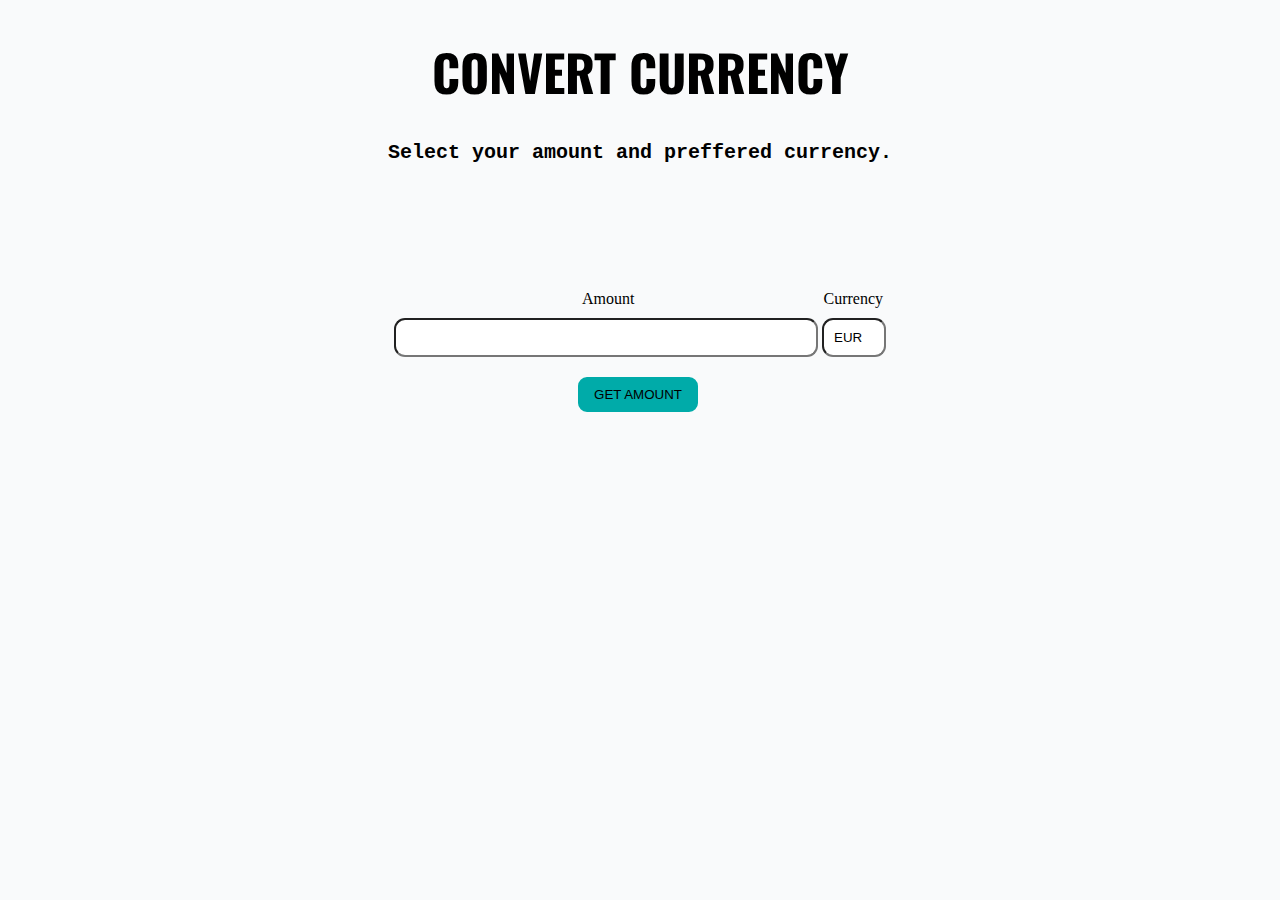
==== Webbgränssnitt/index.html @ ba68a778 "added labels for amount and currency, also made currency an input instead of select" ====
<!DOCTYPE html>
<html lang="zxx">
    <head>
        <meta charset="utf-8" />
        <meta name="viewport" content="width=device-width, initial-scale=1.0" />
        <title>Convert Currency</title>
        <link rel="stylesheet" href="style.css" type="text/css" />
        <!--ör att använda ett sådant typsnitt måste det först importeras. Vi gör det genom att använda ett speciellt CSS-direktiv, @import.-->
        <style>
            @import url("https://fonts.googleapis.com/css2?family=Oswald:wght@700&display=swap");
        </style>
        <script src="https://ajax.googleapis.com/ajax/libs/jquery/3.5.1/jquery.min.js"></script>
        <script type ="text/javascript" src = "script.js"></script>
        <script src="style.js" defer></script>
    </head>
    <body>
        <section id="container">
            <header>
                <h1>CONVERT CURRENCY</h1>
                <h4 id = "titletext">Select your amount and preffered currency.</h4>
            </header>

            <!--<button id="getCountry" type="btn" onclick="getLocation()">Get location</button>-->
            <section id="boxes">

            <section id="box">
                <input id="location" type="text" />
                <select id="type">
                    <option value="Country" selected>Country</option>
                    <option value="City">City</option>
                </select>
            </section>

            
            <label id ="labelAmount">Amount</label>
            <label id ="labelCurrency">Currency</label>
            <section id="box2">
                <input id="toAmount" type="text" />
                <!-- 
                <select id="toSelect">
                    <option value="AUD">(AFN)</option>
                    <option value="ALL">(ALL)</option>
                    <option value="USD">(USD)</option>
                    <option value="EUR" selected>(EUR)</option>
                    <option value="AUD">(AUD)</option>
                    <option value="SEK">(SEK)</option>
                    <option value="GBP">(GBP)</option>
                    <option value="PLN">(PLN)</option>
                </select>
                -->
                <input id="currency" type="text" value="EUR"/>
            </section>
            <button id="changeColor" type="btn" onclick="getLocation()">Get amount</button>
            <p id="outcome"></p>
        </section>

           
        </section>
    </body>
</html>
---- Webbgränssnitt/style.css ----
body{
    background-color: rgb(249, 250, 251);
}
h1{
   font-family: 'Oswald', sans-serif; /*Efter vi har gjort import i html koden nämner vi namnet här, vilket kommer gra att alla h1- elementen kommer ha en skrivstil font*/
    font-size: 50px;
    text-align: cente;
    color: black;
}
h4{
    font-family: 'Courier New', Courier, monospace;
    font-size: 20px;
    text-align: center;
    color: black ;
}

#location{
    padding: 10px;
    width: 30em;
    margin-bottom: 10px;
    border-radius: 11px;
}
select{
    padding: 10px;
    width: 15em;
    margin-bottom: 10px;
    border-radius: 11px;

}
#toAmount{
    padding: 10px;
    width: 30em;
    margin-bottom: 10px;
    border-radius: 11px;
}
#currency{
    padding: 10px;
    width: 3em;
    margin-bottom: 10px;
    border-radius: 11px;
}
#container{
    text-align: center;
}
#labelCurrency{
    position: relative;
    left: 185px;
}
#changeColor {
    padding: 0.5em 1em;
    background-color: rgb(0, 171, 169);;
    border: solid rgb(0, 171, 169);;
    border-radius: 9px;
   
    margin: 0 0.3em 0.3em 0;
    box-sizing: border-box;
    text-decoration: none;
    text-transform: uppercase;
    font-family: "Lucida Sans", "Lucida Sans Regular", "Lucida Grande", "Lucida Sans Unicode", Geneva, Verdana, sans-serif;
    font-weight: 300;
    color: #000000;
    position: relative;
}

#changeColor:hover {
    background-color: rgb(0, 171, 169);;
    border: 0.16em solid rgb(134, 214, 213);;
    color: white;
}

#boxes{
    margin-top:10%;
    text-align: center;
}
#box{
    margin-bottom: 10px;
}
#box2{
    margin: 10px;
}
/* Media Queries */
@media only screen and (max-width: 600px) {
    h1 {
        font-size: 2rem;
    }
    .top-container {
        grid-template-columns: 1fr;
        grid-template-areas: "kolla" "top-box";
    }
    .main-nav ul {
        grid-template-columns: 1fr;
    }
    input[type="text"] {
        padding: 0.5em 8em;
        border: 0.16em solid  rgb(134, 214, 213);;
        margin: 0 0.2em 0.3em 0;
        box-sizing: border-box;
        text-decoration: none;
        text-transform: uppercase;
        font-family: "Lucida Sans", "Lucida Sans Regular", "Lucida Grande", "Lucida Sans Unicode", Geneva, Verdana, sans-serif;
        font-weight: 300;
        color: #000000;
        position: relative;
        
    }
}
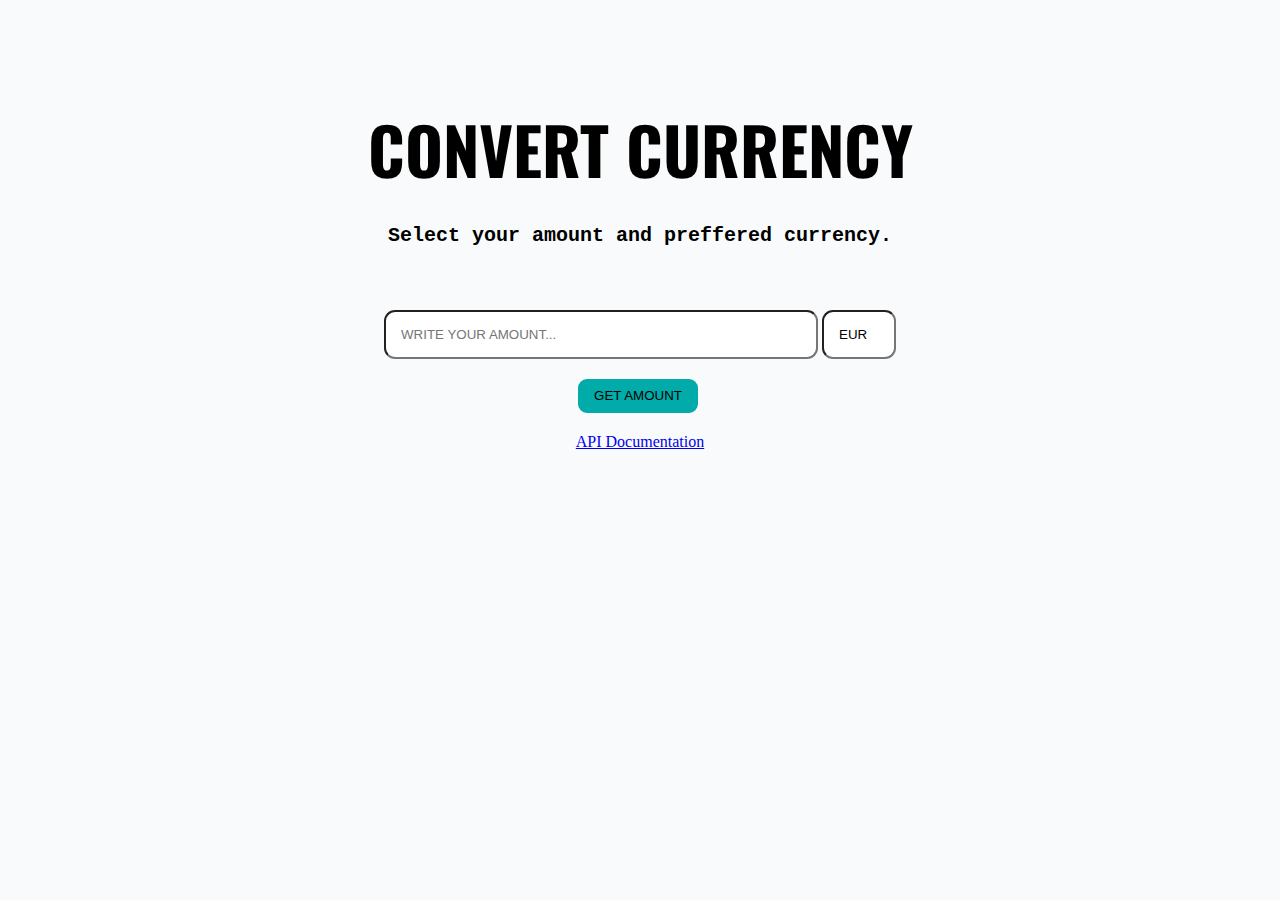
==== commit db42ef8f: "Ändrat lite i html, css" ====
--- a/Webbgränssnitt/index.html
+++ b/Webbgränssnitt/index.html
@@ -10,51 +10,36 @@
             @import url("https://fonts.googleapis.com/css2?family=Oswald:wght@700&display=swap");
         </style>
         <script src="https://ajax.googleapis.com/ajax/libs/jquery/3.5.1/jquery.min.js"></script>
-        <script type ="text/javascript" src = "script.js"></script>
+        <script type="text/javascript" src="script.js"></script>
         <script src="style.js" defer></script>
     </head>
     <body>
         <section id="container">
             <header>
                 <h1>CONVERT CURRENCY</h1>
-                <h4 id = "titletext">Select your amount and preffered currency.</h4>
+                <h4 id="titletext">Select your amount and preffered currency.</h4>
             </header>
 
             <!--<button id="getCountry" type="btn" onclick="getLocation()">Get location</button>-->
             <section id="boxes">
+                <section id="box">
+                    <input id="location" type="text" placeholder="Enter your Country/City..." />
+                    <select id="type">
+                        <option value="Country" selected>Country</option>
+                        <option value="City">City</option>
+                    </select>
+                </section>
 
-            <section id="box">
-                <input id="location" type="text" />
-                <select id="type">
-                    <option value="Country" selected>Country</option>
-                    <option value="City">City</option>
-                </select>
+                <section id="box2">
+                    <input id="toAmount" type="text" placeholder="Write your amount... " />
+
+                    <input id="currency" type="text" value="EUR" />
+                </section>
+                <button id="changeColor" type="btn" onclick="getLocation()">Get amount</button>
+                <p id="outcome"></p>
             </section>
 
-            
-            <label id ="labelAmount">Amount</label>
-            <label id ="labelCurrency">Currency</label>
-            <section id="box2">
-                <input id="toAmount" type="text" />
-                <!-- 
-                <select id="toSelect">
-                    <option value="AUD">(AFN)</option>
-                    <option value="ALL">(ALL)</option>
-                    <option value="USD">(USD)</option>
-                    <option value="EUR" selected>(EUR)</option>
-                    <option value="AUD">(AUD)</option>
-                    <option value="SEK">(SEK)</option>
-                    <option value="GBP">(GBP)</option>
-                    <option value="PLN">(PLN)</option>
-                </select>
-                -->
-                <input id="currency" type="text" value="EUR"/>
-            </section>
-            <button id="changeColor" type="btn" onclick="getLocation()">Get amount</button>
-            <p id="outcome"></p>
-        </section>
-
-           
+            <a href="api_doc.html" target="_blank">API Documentation</a>
         </section>
     </body>
 </html>
--- a/Webbgränssnitt/style.css
+++ b/Webbgränssnitt/style.css
@@ -1,57 +1,61 @@
-body{
+body {
     background-color: rgb(249, 250, 251);
 }
-h1{
-   font-family: 'Oswald', sans-serif; /*Efter vi har gjort import i html koden nämner vi namnet här, vilket kommer gra att alla h1- elementen kommer ha en skrivstil font*/
-    font-size: 50px;
-    text-align: cente;
+h1 {
+    font-family: "Oswald", sans-serif;
+    font-size: 65px;
     color: black;
 }
-h4{
-    font-family: 'Courier New', Courier, monospace;
+h4 {
+    font-family: "Courier New", Courier, monospace;
     font-size: 20px;
+    color: black;
+}
+#container {
     text-align: center;
-    color: black ;
+    margin-top: 100px;
+}
+header {
+    margin-bottom: 50px;
 }
 
-#location{
-    padding: 10px;
+#location {
+    padding: 15px;
     width: 30em;
     margin-bottom: 10px;
     border-radius: 11px;
+    text-transform: uppercase;
 }
-select{
-    padding: 10px;
-    width: 15em;
-    margin-bottom: 10px;
-    border-radius: 11px;
-
-}
-#toAmount{
-    padding: 10px;
+#toAmount {
+    padding: 15px;
     width: 30em;
     margin-bottom: 10px;
     border-radius: 11px;
+    text-transform: uppercase;
 }
-#currency{
-    padding: 10px;
+select {
+    padding: 15px;
+    width: 7.5em;
+    margin-bottom: 10px;
+    border-radius: 11px;
+}
+#currency {
+    padding: 15px;
     width: 3em;
     margin-bottom: 10px;
     border-radius: 11px;
 }
-#container{
-    text-align: center;
-}
-#labelCurrency{
+
+#labelCurrency {
     position: relative;
     left: 185px;
 }
 #changeColor {
     padding: 0.5em 1em;
-    background-color: rgb(0, 171, 169);;
-    border: solid rgb(0, 171, 169);;
+    background-color: rgb(0, 171, 169);
+    border: solid rgb(0, 171, 169);
     border-radius: 9px;
-   
+
     margin: 0 0.3em 0.3em 0;
     box-sizing: border-box;
     text-decoration: none;
@@ -63,44 +67,69 @@
 }
 
 #changeColor:hover {
-    background-color: rgb(0, 171, 169);;
-    border: 0.16em solid rgb(134, 214, 213);;
+    background-color: rgb(0, 171, 169);
+    border: 0.16em solid rgb(134, 214, 213);
     color: white;
 }
 
-#boxes{
-    margin-top:10%;
-    text-align: center;
+#boxes {
+    margin-top: 5%;
 }
-#box{
+#box {
     margin-bottom: 10px;
 }
-#box2{
+#box2 {
     margin: 10px;
 }
+
+:-webkit-any(article, aside, nav, section) h1 {
+    margin-block-start: 0px;
+    margin-block-end: 0px;
+}
+
 /* Media Queries */
 @media only screen and (max-width: 600px) {
     h1 {
-        font-size: 2rem;
+        font-size: 50px;
     }
-    .top-container {
-        grid-template-columns: 1fr;
-        grid-template-areas: "kolla" "top-box";
+    h4 {
+        font-size: 17px;
     }
-    .main-nav ul {
-        grid-template-columns: 1fr;
-    }
-    input[type="text"] {
-        padding: 0.5em 8em;
-        border: 0.16em solid  rgb(134, 214, 213);;
+    #toAmount,
+    #location {
+        border: 0.16em solid rgb(134, 214, 213);
         margin: 0 0.2em 0.3em 0;
         box-sizing: border-box;
         text-decoration: none;
-        text-transform: uppercase;
         font-family: "Lucida Sans", "Lucida Sans Regular", "Lucida Grande", "Lucida Sans Unicode", Geneva, Verdana, sans-serif;
         font-weight: 300;
         color: #000000;
         position: relative;
-        
     }
-}+    #location {
+        padding: 10px;
+        width: 30em;
+        margin-bottom: 10px;
+        border-radius: 11px;
+        text-transform: lowercase;
+    }
+    #toAmount {
+        padding: 10px;
+        width: 30em;
+        margin-bottom: 10px;
+        border-radius: 11px;
+        text-transform: lowercase;
+    }
+    select {
+        padding: 9px;
+        width: 6em;
+        margin-bottom: 10px;
+        border-radius: 11px;
+    }
+    #currency {
+        padding: 9px;
+        width: 3em;
+        margin-bottom: 10px;
+        border-radius: 11px;
+    }
+}
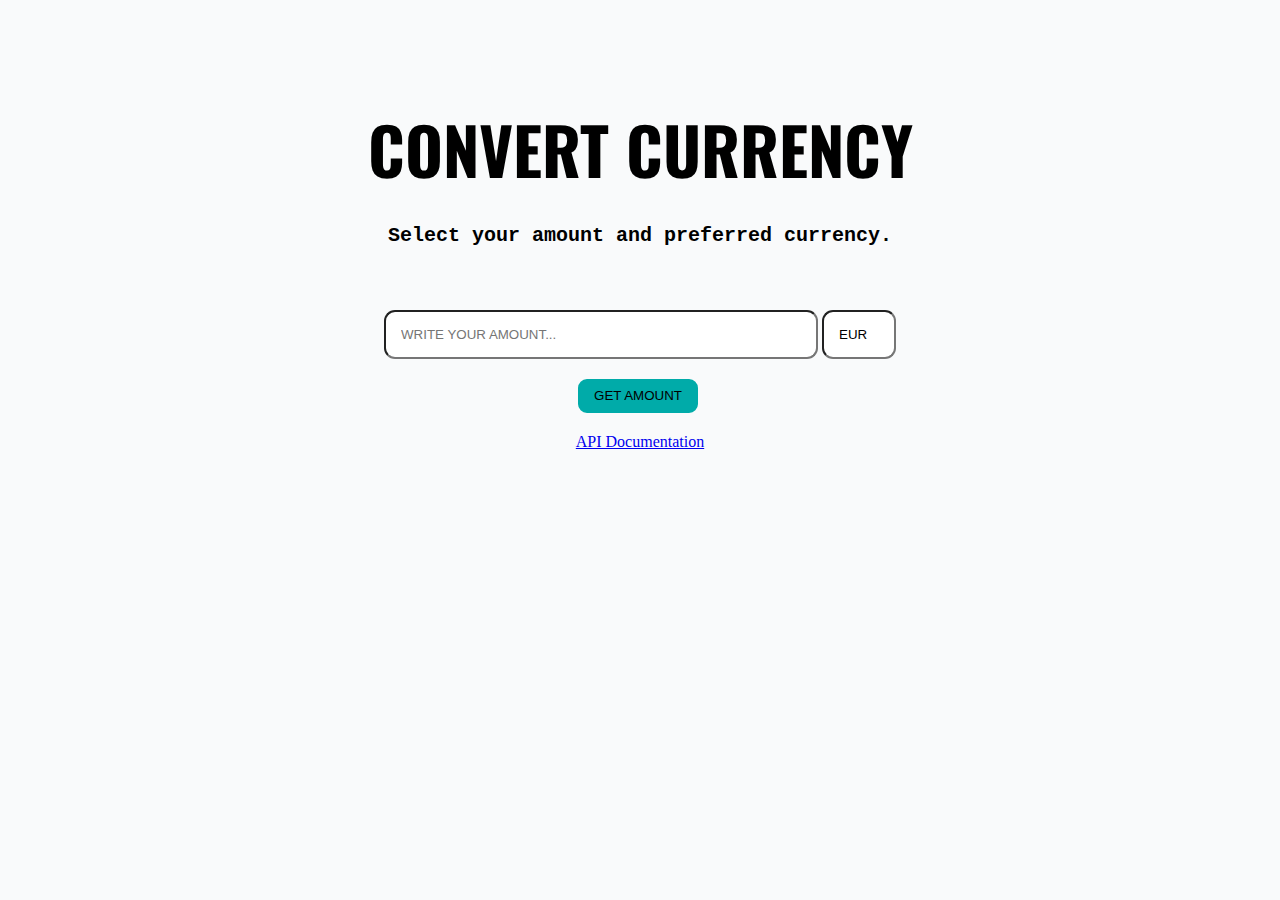
==== commit 97330843: "changed spelling error" ====
--- a/Webbgränssnitt/index.html
+++ b/Webbgränssnitt/index.html
@@ -17,7 +17,7 @@
         <section id="container">
             <header>
                 <h1>CONVERT CURRENCY</h1>
-                <h4 id="titletext">Select your amount and preffered currency.</h4>
+                <h4 id="titletext">Select your amount and preferred currency.</h4>
             </header>
 
             <!--<button id="getCountry" type="btn" onclick="getLocation()">Get location</button>-->
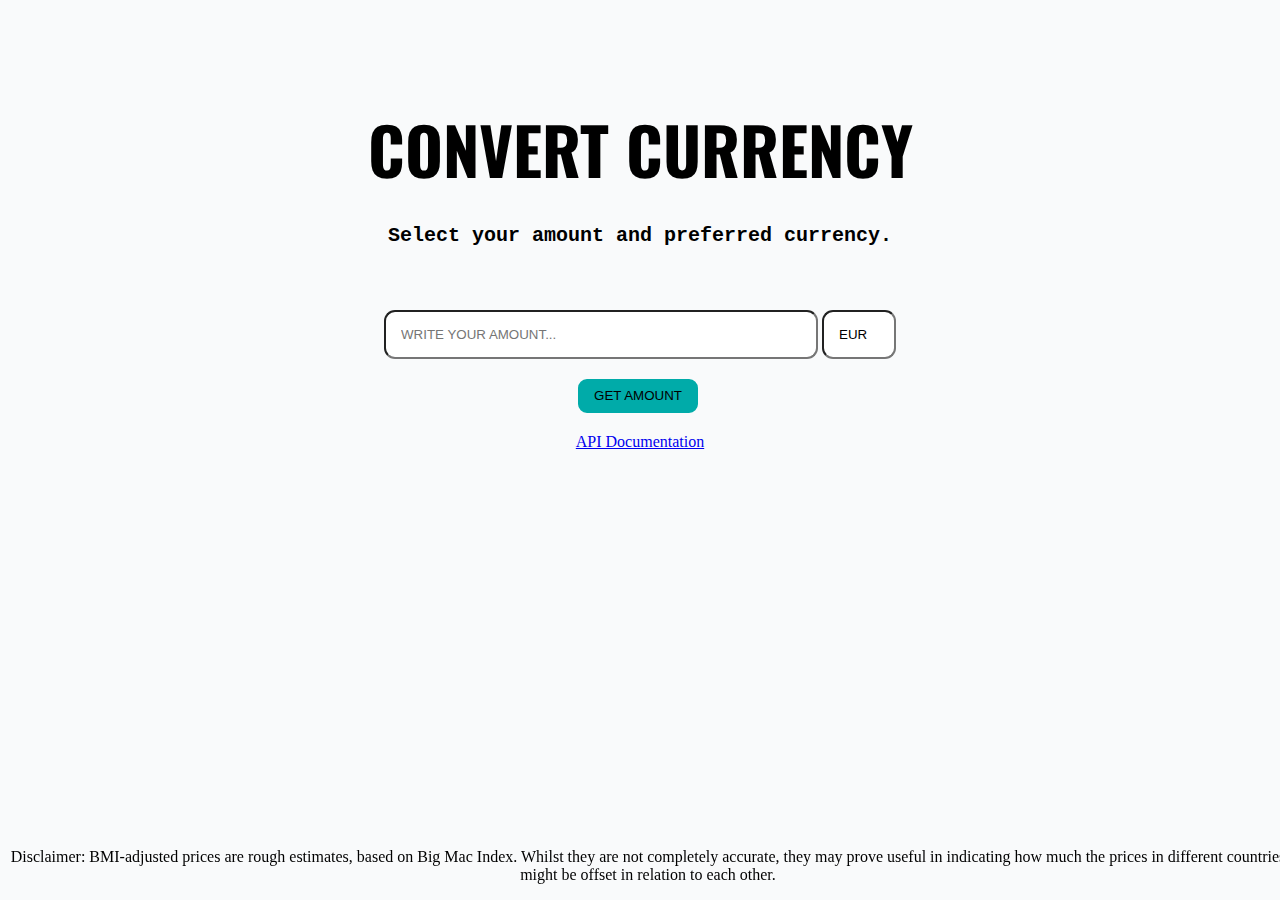
==== commit ea827fe4: "test" ====
--- a/Webbgränssnitt/index.html
+++ b/Webbgränssnitt/index.html
@@ -9,6 +9,7 @@
         <style>
             @import url("https://fonts.googleapis.com/css2?family=Oswald:wght@700&display=swap");
         </style>
+
         <script src="https://ajax.googleapis.com/ajax/libs/jquery/3.5.1/jquery.min.js"></script>
         <script type="text/javascript" src="script.js"></script>
         <script src="style.js" defer></script>
@@ -17,6 +18,7 @@
         <section id="container">
             <header>
                 <h1>CONVERT CURRENCY</h1>
+
                 <h4 id="titletext">Select your amount and preferred currency.</h4>
             </header>
 
@@ -37,9 +39,32 @@
                 </section>
                 <button id="changeColor" type="btn" onclick="getLocation()">Get amount</button>
                 <p id="outcome"></p>
+                <section id="box3">
+                    <table style="width:100%" id="tableBMI">
+                        <thead>
+                        <tr>
+                            <th>City</th>
+                            <th>Country</th>
+                            <th id ="bmiCustom">BMI in</th>
+                            <th>BMI in USD</th>
+                        </tr>    
+                        </thead>
+                        <tbody>
+
+                        </tbody>
+                    </table>
+                    <p style="position: fixed; bottom: 0px; text-align: center; width: 100%;">
+                        Disclaimer: BMI-adjusted prices are rough estimates, based on Big Mac Index.
+                        Whilst they are not completely accurate, they may prove useful in indicating
+                        how much the prices in different countries might be offset in relation to
+                        each other.
+                    </p>
+                </section>
+                
             </section>
 
             <a href="api_doc.html" target="_blank">API Documentation</a>
+
         </section>
     </body>
 </html>
--- a/Webbgränssnitt/style.css
+++ b/Webbgränssnitt/style.css
@@ -1,3 +1,4 @@
+
 body {
     background-color: rgb(249, 250, 251);
 }
@@ -44,6 +45,7 @@
     width: 3em;
     margin-bottom: 10px;
     border-radius: 11px;
+    text-transform: uppercase;
 }
 
 #labelCurrency {
@@ -67,6 +69,7 @@
 }
 
 #changeColor:hover {
+
     background-color: rgb(0, 171, 169);
     border: 0.16em solid rgb(134, 214, 213);
     color: white;
@@ -101,10 +104,13 @@
         margin: 0 0.2em 0.3em 0;
         box-sizing: border-box;
         text-decoration: none;
+
         font-family: "Lucida Sans", "Lucida Sans Regular", "Lucida Grande", "Lucida Sans Unicode", Geneva, Verdana, sans-serif;
         font-weight: 300;
         color: #000000;
         position: relative;
+
+
     }
     #location {
         padding: 10px;
@@ -133,3 +139,4 @@
         border-radius: 11px;
     }
 }
+
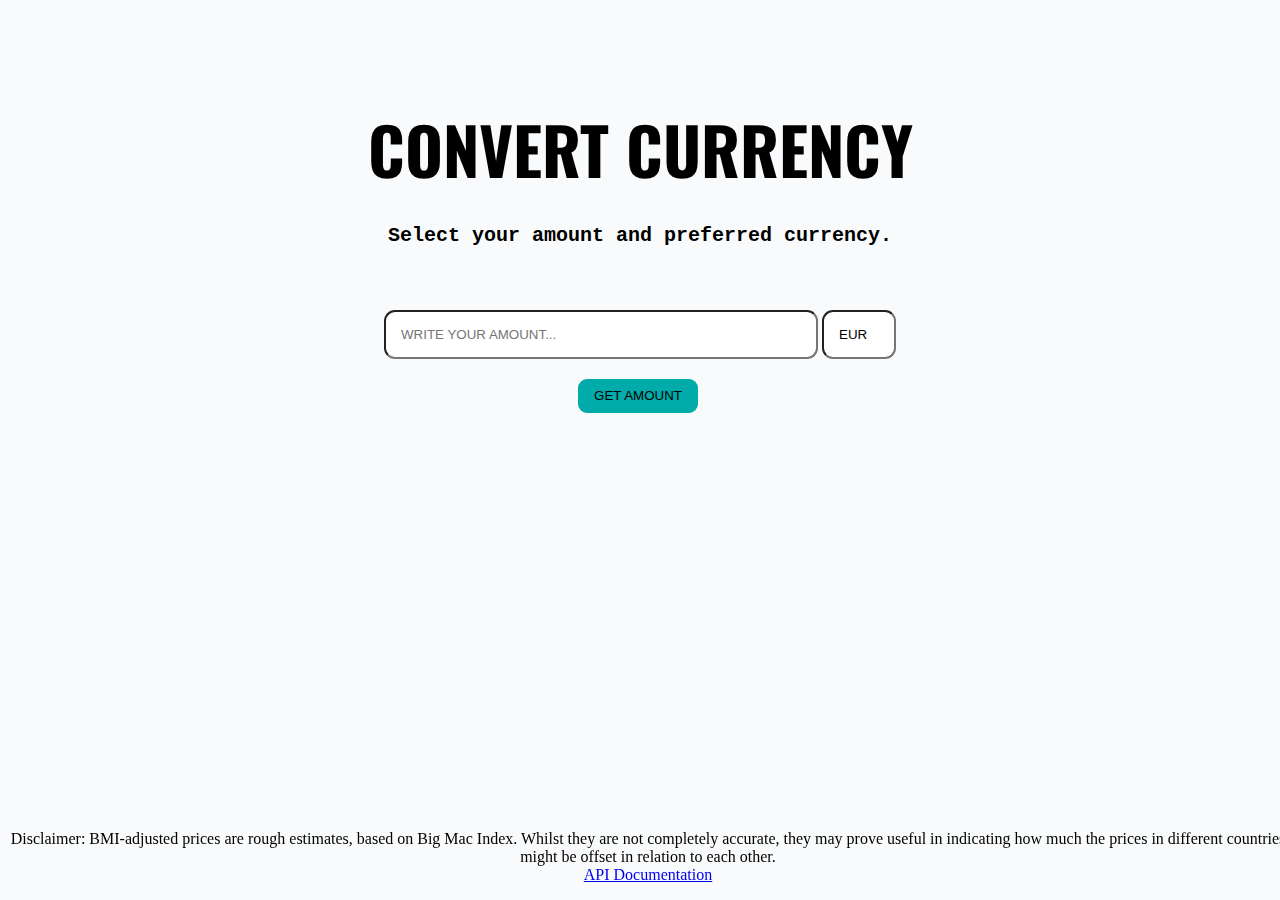
==== commit f8a73322: "adjusted html and js and added bash script" ====
--- a/Webbgränssnitt/index.html
+++ b/Webbgränssnitt/index.html
@@ -40,7 +40,7 @@
                 <button id="changeColor" type="btn" onclick="getLocation()">Get amount</button>
                 <p id="outcome"></p>
                 <section id="box3">
-                    <table style="width:100%" id="tableBMI">
+                    <table id="tableBMI">
                         <thead>
                         <tr>
                             <th>City</th>
@@ -58,13 +58,11 @@
                         Whilst they are not completely accurate, they may prove useful in indicating
                         how much the prices in different countries might be offset in relation to
                         each other.
+                        <br><a href="api_doc.html" target="_blank">API Documentation</a>
                     </p>
                 </section>
-                
             </section>
-
-            <a href="api_doc.html" target="_blank">API Documentation</a>
-
+            
         </section>
     </body>
 </html>
--- a/Webbgränssnitt/style.css
+++ b/Webbgränssnitt/style.css
@@ -84,6 +84,11 @@
 #box2 {
     margin: 10px;
 }
+#tableBMI{
+    margin-left: auto;
+    margin-right: auto;
+    width: 50%;
+}
 
 :-webkit-any(article, aside, nav, section) h1 {
     margin-block-start: 0px;
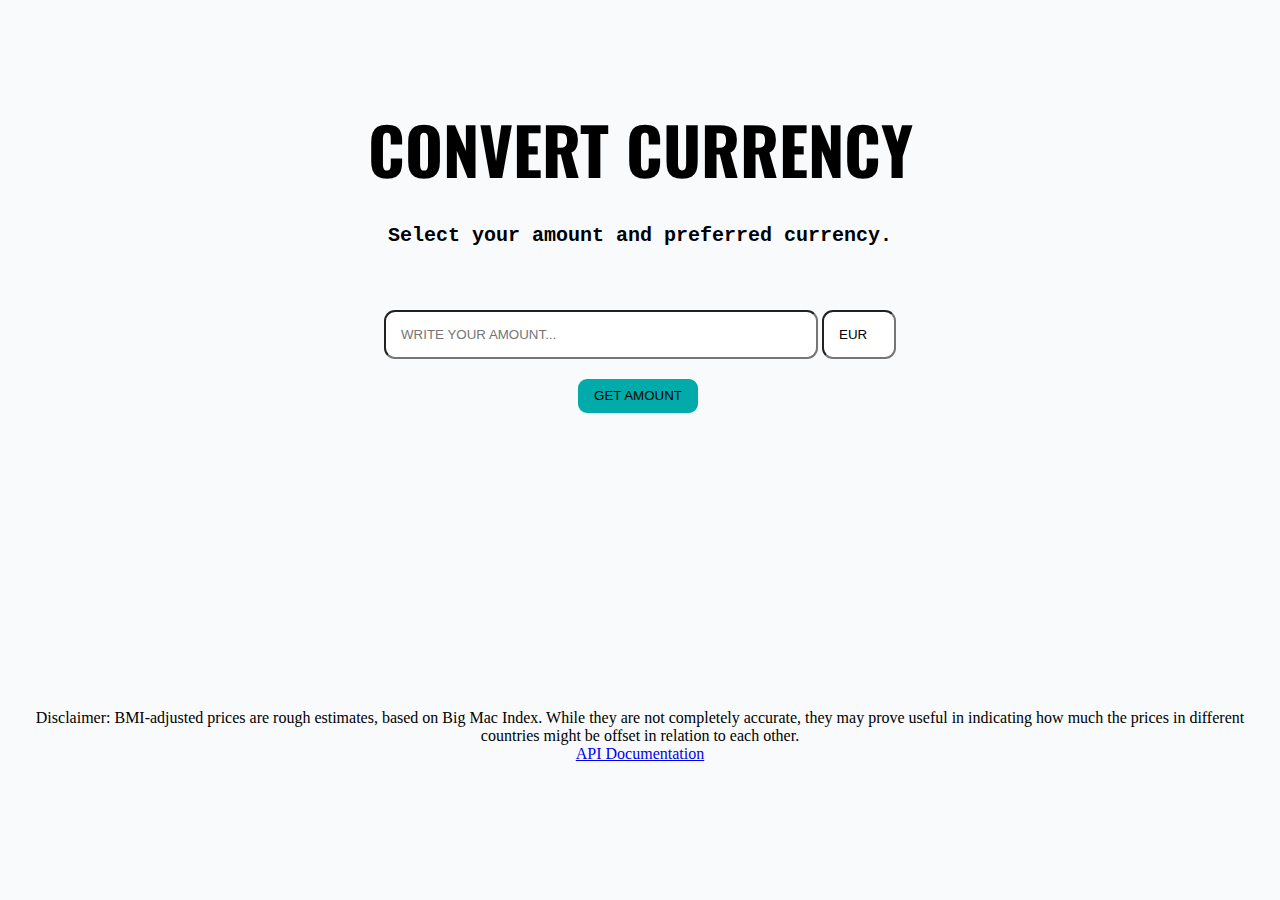
==== commit c052b0e4: "Made some last fixes." ====
--- a/Webbgränssnitt/index.html
+++ b/Webbgränssnitt/index.html
@@ -39,28 +39,34 @@
                 </section>
                 <button id="changeColor" type="btn" onclick="getLocation()">Get amount</button>
                 <p id="outcome"></p>
-                <section id="box3">
-                    <table id="tableBMI">
-                        <thead>
-                        <tr>
-                            <th>City</th>
-                            <th>Country</th>
-                            <th id ="bmiCustom">BMI in</th>
-                            <th>BMI in USD</th>
-                        </tr>    
-                        </thead>
-                        <tbody>
+                
+                <div style="min-height: 260px; max-height: 600px;">
+                    <section id="box3">
+                        <br>
+                        <p>The table shows estimates of what the same product might cost in the following locations.</p>
+                        <table id="tableBMI">
+                            <thead>
+                                <tr>
+                                    <th>City</th>
+                                    <th>Country</th>
+                                    <th id ="bmiCustom">Estimate in</th>
+                                    <th>Estimate in USD</th>
+                                </tr>    
+                            </thead>
+                            <tbody>
+                                
+                            </tbody>
+                        </table>
+                    </section>
+                </div>
 
-                        </tbody>
-                    </table>
-                    <p style="position: fixed; bottom: 0px; text-align: center; width: 100%;">
-                        Disclaimer: BMI-adjusted prices are rough estimates, based on Big Mac Index.
-                        Whilst they are not completely accurate, they may prove useful in indicating
-                        how much the prices in different countries might be offset in relation to
-                        each other.
-                        <br><a href="api_doc.html" target="_blank">API Documentation</a>
-                    </p>
-                </section>
+                <p style="text-align: center; width: 100%;">
+                    Disclaimer: BMI-adjusted prices are rough estimates, based on Big Mac Index.
+                    While they are not completely accurate, they may prove useful in indicating
+                    how much the prices in different countries might be offset in relation to
+                    each other.
+                    <br><a href="api_doc.html" target="_blank">API Documentation</a>
+                </p>
             </section>
             
         </section>
--- a/Webbgränssnitt/style.css
+++ b/Webbgränssnitt/style.css
@@ -84,10 +84,14 @@
 #box2 {
     margin: 10px;
 }
+#box3 {
+    min-height: 400px;
+}
 #tableBMI{
     margin-left: auto;
     margin-right: auto;
     width: 50%;
+    border: 1px solid black;
 }
 
 :-webkit-any(article, aside, nav, section) h1 {
